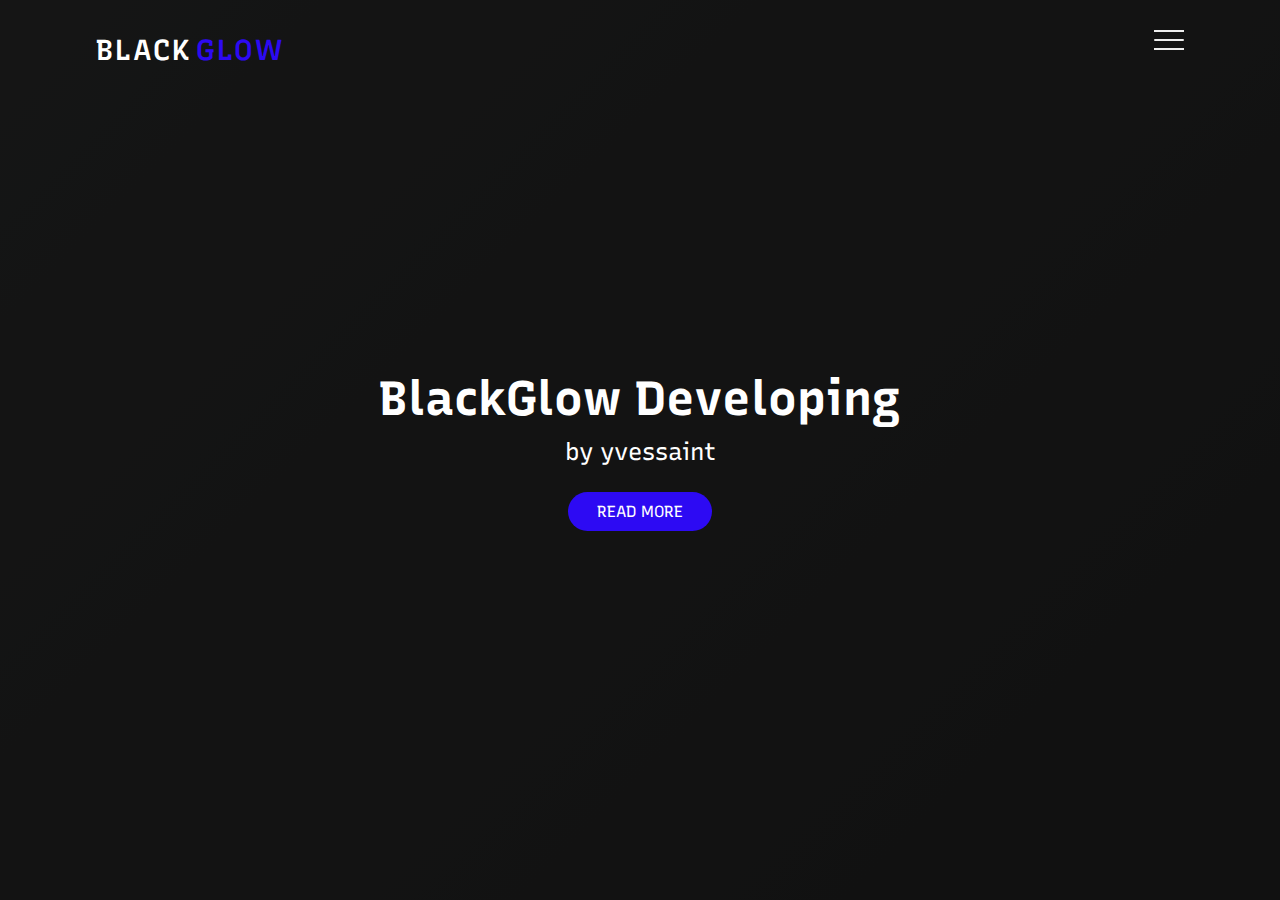
==== index.html @ 82c1b6ab "Add files via upload" ====
<!DOCTYPE html>
<html lang="en" >
<head>
    <link rel="icon" href="ddd.png">
  <meta charset="UTF-8">
  <title>blackglow.dev</title>
  <link rel="stylesheet" href="./style.css">

</head>
<body>
<!-- partial:index.partial.html -->
<div class="container">
        <div class="navbar">
            <div class="menu">
                <h3 class="logo">Black<span>Glow</span></h3>
                <div class="hamburger-menu">
                    <div class="bar"></div>
                </div>
            </div>
        </div>
        <div class="main-container">
            <div class="main">
                <header>
                    <div class="overlay">
                        <h2 class="title">BlackGlow Developing</h2>
                        <p class="description">by yvessaint 
                        </p>
                        <a href="#" class="btn">Read More</a>
                    </div>
                </header>
            </div>
            <div class="shadow one"></div>
            <div class="shadow two"></div>
        </div>
        <div class="links">
            <ul>
                <li class="active">
                    <a href="index.html" style="--i: 0.05s">Home</a>
                </li>
                <li>
                    <a href="#" style="--i: 0.1s">About</a>
                </li>
                <li>
                    <a href="#" style="--i: 0.15s">Contact</a>
                </li>
                <li>
                    <a href="#" style="--i: 0.2s">Service</a>
                </li>
                <li>
                    <a href="projects.html" style="--i: 0.25s">Projects</a>
                </li>
            </ul>
        </div>
    </div>
<!-- partial -->
  <script  src="./script.js"></script>
  
</body>
</html>
---- style.css ----
@import url("https://fonts.googleapis.com/css2?family=Recursive:wght@400;500;600;700;800;900&display=swap");
* {
  padding: 0;
  margin: 0;
  box-sizing: border-box;
}

body {
  font-family: "Recursive", sans-serif;
  overflow: hidden;
}

.container {
  max-height: 100vh;
  width: 100%;
  background-color: #131414;
  background-image: linear-gradient(135deg, #131414 0%, #000000 100%);
  transform-style: preserve-3d;
  overflow: hidden;
}

.navbar {
  position: fixed;
  top: 0;
  left: 0;
  width: 100%;
  z-index: 10;
  height: 5rem;
}

.menu {
  max-width: 72rem;
  width: 100%;
  height: 100%;
  margin: 0 auto;
  padding: 0 2rem;
  display: flex;
  justify-content: space-between;
  align-items: center;
  color: #fff;
}

.logo {
  font-size: 1.8rem;
  font-weight: 600;
  text-transform: uppercase;
  letter-spacing: 2px;
  line-height: 4rem;
  margin-top: 20px;
}

.logo span {
  font-size: 1.8rem;
  margin-left: 5px;
  color: rgb(45, 10, 243);
}

.hamburger-menu {
  height: 4rem;
  width: 3rem;
  cursor: pointer;
  display: flex;
  align-items: center;
  justify-content: flex-end;
}

.bar {
  width: 1.9rem;
  height: 1.5px;
  border-radius: 2px;
  background-color: #eee;
  transition: 0.5s;
  position: relative;
}

.bar::before, .bar::after {
  content: "";
  position: absolute;
  width: inherit;
  height: inherit;
  background-color: #eee;
  transition: 0.5s;
}

.bar::before {
  transform: translateY(-9px);
}

.bar::after {
  transform: translateY(9px);
}

.main-container {
  overflow: hidden;
}

.main {
  position: relative;
  width: 100%;
  left: 0;
  z-index: 5;
  overflow: hidden;
  transform-origin: left;
  transform-style: preserve-3d;
  transition: 0.5s;
}

header {
  min-height: 100vh;
  width: 100%;
  background: url("https://media.giphy.com/media/26tn33aiTi1jkl6H6/giphy.gif") no-repeat top center/cover;
  position: relative;
}

.overlay {
  position: absolute;
  width: 100%;
  height: 100%;
  top: 0;
  left: 0;
  background-color: rgba(0, 0, 0, 0.712);
  display: flex;
  justify-content: center;
  align-items: center;
  flex-direction: column;
  color: #fff;
}

.inner {
  max-width: 35rem;
  text-align: center;
  color: #fff;
  padding: 0 2rem;
}

.title {
  font-size: 3rem;
}

.description {
  margin: 10px 0;
  text-align: center;
  width: 50%;
  font-size: 1.5rem;
}

.btn {
  margin-top: 1rem;
  padding: 0.6rem 1.8rem;
  background-color: rgb(45, 10, 243);
  border: none;
  border-radius: 25px;
  color: #fff;
  text-transform: uppercase;
  cursor: pointer;
  text-decoration: none;
}

.container.active .bar {
  transform: rotate(360deg);
  background-color: transparent;
}

.container.active .bar::before {
  transform: translateY(0) rotate(45deg);
}

.container.active .bar::after {
  transform: translateY(0) rotate(-45deg);
}

.container.active .main {
  animation: main-animation 0.5s ease;
  cursor: pointer;
  transform: perspective(1300px) rotateY(20deg) translateY(10px) translateZ(310px) scale(0.5);
}

@keyframes main-animation {
  from {
    transform: translate(0);
  }
  to {
    transform: perspective(1300px) rotateY(20deg) translateY(10px) translateZ(310px) scale(0.5);
  }
}
.links {
  position: absolute;
  width: 30%;
  right: 0;
  top: 0;
  height: 100vh;
  z-index: 2;
  overflow: hidden;
  display: flex;
  justify-content: flex-start;
  align-items: center;
  margin-left: 10px;
}

ul {
  list-style: none;
}

ul li.active a {
  color: rgb(45, 10, 243);
}

.links a {
  text-decoration: none;
  color: #eee;
  padding: 0.7rem 0;
  display: inline-block;
  font-size: 1.8rem;
  font-weight: 300;
  text-transform: uppercase;
  letter-spacing: 1px;
  transition: 0.3s;
  opacity: 0;
  transform: translateY(10px);
  animation: hide 0.5s forwards ease;
}

.links a:hover {
  color: rgb(45, 10, 243);
}

.container.active .links a {
  animation: appear 0.5s forwards ease var(--i);
}

@keyframes appear {
  from {
    opacity: 0;
    transform: translateY(10px);
  }
  to {
    opacity: 1;
    transform: translateY(0px);
  }
}
@keyframes hide {
  from {
    opacity: 1;
    transform: translateY(0px);
  }
  to {
    opacity: 0;
    transform: translateY(10px);
  }
}
.shadow {
  position: absolute;
  width: 100%;
  height: 100vh;
  top: 0;
  left: 0;
  transform-style: preserve-3d;
  transform-origin: left;
  transition: 0.5s;
  background-color: #fff;
}

.shadow.one {
  z-index: -1;
  opacity: 0.15;
}

.shadow.two {
  z-index: -2;
  opacity: 0.1;
}

.container.active .shadow.one {
  animation: shadow-one 0.6s ease-out;
  transform: perspective(1300px) rotateY(20deg) translateY(10px) translateZ(215px) scale(0.5);
}

@keyframes shadow-one {
  0% {
    transform: translate(0);
  }
  5% {
    transform: perspective(1300px) rotateY(20deg) translateY(10px) translateZ(310px) scale(0.5);
  }
  100% {
    transform: perspective(1300px) rotateY(20deg) translateY(10px) translateZ(215px) scale(0.5);
  }
}
.container.active .shadow.two {
  animation: shadow-two 0.6s ease-out;
  transform: perspective(1300px) rotateY(20deg) translateY(10px) translateZ(120px) scale(0.5);
}

@keyframes shadow-two {
  0% {
    transform: translate(0);
  }
  20% {
    transform: perspective(1300px) rotateY(20deg) translateY(10px) translateZ(310px) scale(0.5);
  }
  100% {
    transform: perspective(1300px) rotateY(20deg) translateY(10px) translateZ(120px) scale(0.5);
  }
}
.container.active .main:hover + .shadow.one {
  transform: perspective(1300px) rotateY(20deg) translateY(10px) translateZ(230px) scale(0.5);
}

.container.active .main:hover {
  transform: perspective(1300px) rotateY(20deg) translateY(10px) translateZ(340px) scale(0.5);
}
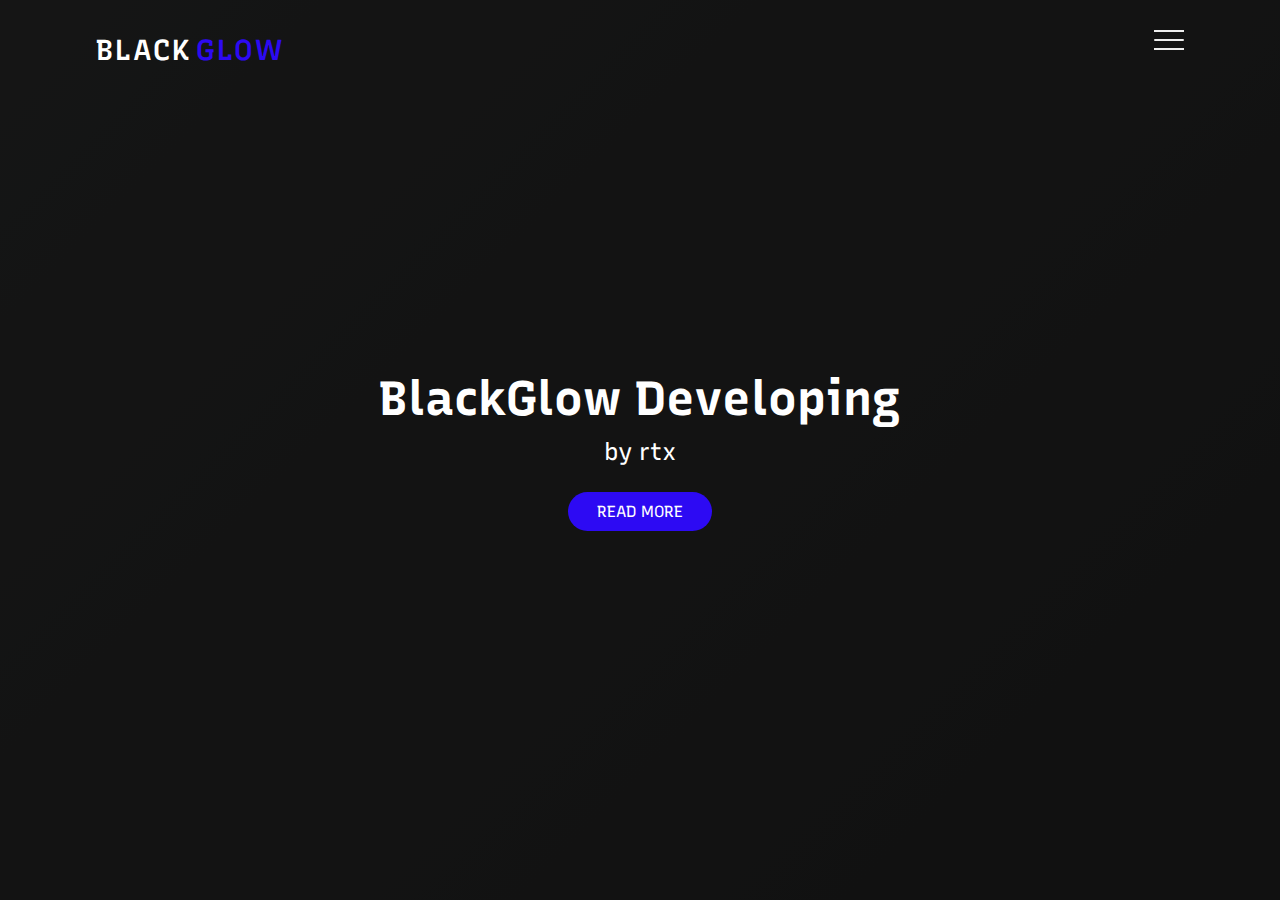
==== commit 6c95bafb: "Add files via upload" ====
--- a/index.html
+++ b/index.html
@@ -1,9 +1,9 @@
 <!DOCTYPE html>
 <html lang="en" >
 <head>
-    <link rel="icon" href="ddd.png">
+    <link rel="icon" href="dd.gif">
   <meta charset="UTF-8">
-  <title>blackglow.dev</title>
+  <title>blackglow.xyz</title>
   <link rel="stylesheet" href="./style.css">
 
 </head>
@@ -23,7 +23,7 @@
                 <header>
                     <div class="overlay">
                         <h2 class="title">BlackGlow Developing</h2>
-                        <p class="description">by yvessaint 
+                        <p class="description">by rtx 
                         </p>
                         <a href="#" class="btn">Read More</a>
                     </div>
